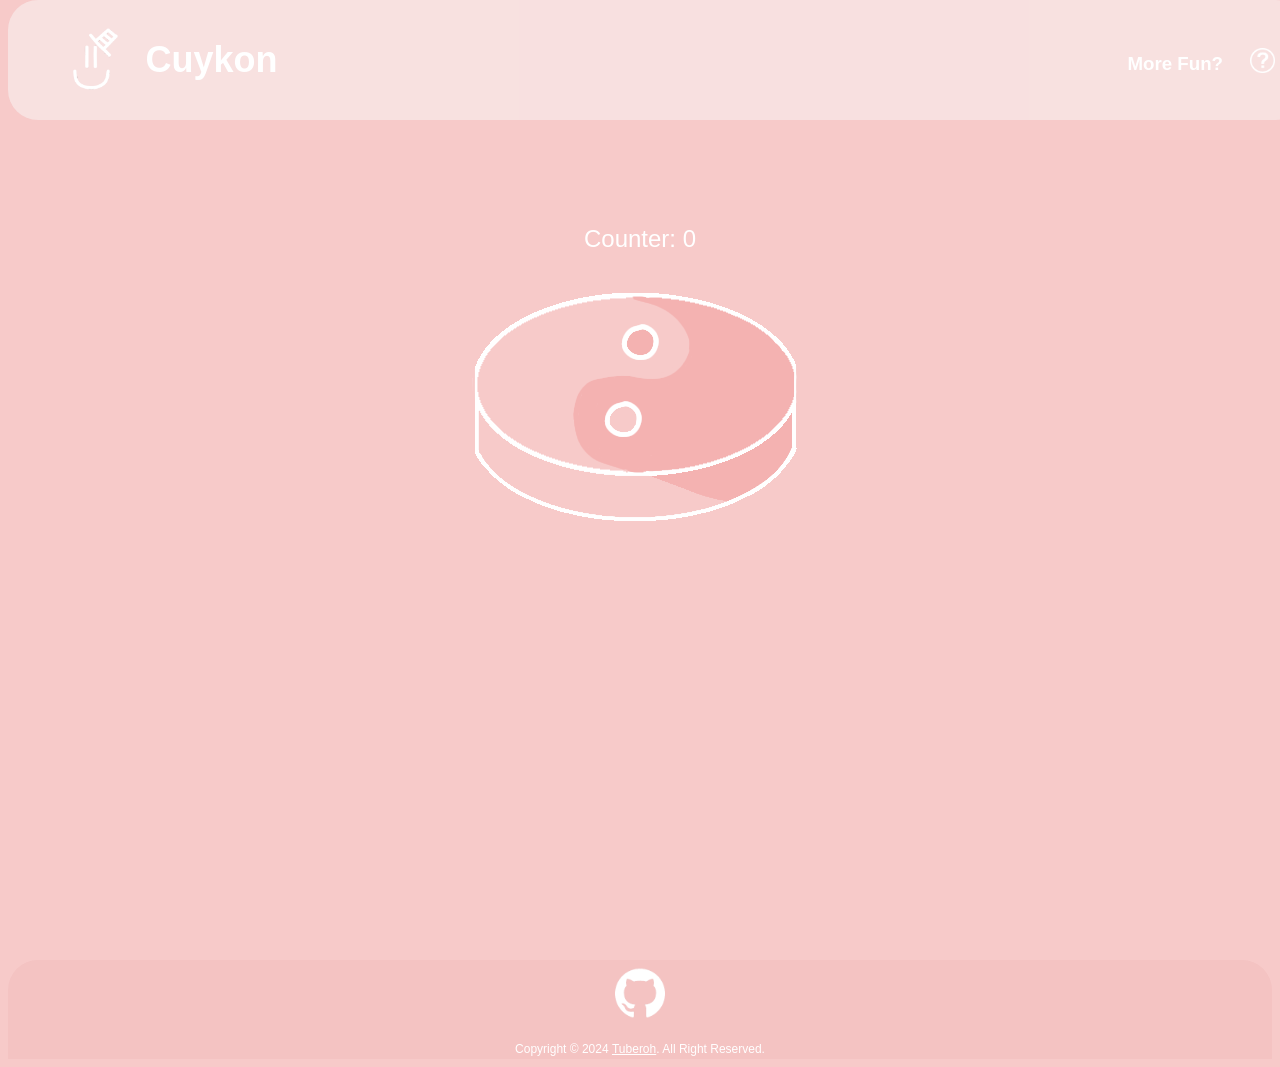
==== chill.html @ 299477a6 "new page with new button" ====
<!DOCTYPE html>
<html lang="en" data-bs-theme="light">
<head>
    <title>Cuykon - Clicking Button Game</title>
    <meta name="description" content="Click a Button and Enjoy The Sounds">
    <meta name="keywords" content="button, buttongame, button game, cuykon, cuykon button, button cuykon, fun game, fungame, soundbutton, sound button">
    <meta name="viewport" content="width=device-width, initial-scale=1" />
    <meta charset="UTF-8">
    <meta http-equiv="X-UA-Compatible" content="IE=edge">
    <link rel="icon" type="image/png" href="images/favicon.png">
    <link rel="stylesheet" href="Chill.css">
    <script src="https://ajax.googleapis.com/ajax/libs/jquery/3.5.1/jquery.min.js"></script>
    <link rel="stylesheet" href="https://cdnjs.cloudflare.com/ajax/libs/animate.css/4.1.1/animate.min.css">
    <script src=ButtonFunctionChill.js></script>
    <script src="Ham.js"></script>
</head>
<body>
    <div class="sticky">
        <nav class="navigation">
            <div class="hamburger"><img src="images/hamburger.svg" alt="Hamburger"></div>
                <div class="hamburger-content">
                    <a href="chill.html">Chill Button</a>
                    <a href="ElNano.html">F1 Button</a>
                    <a href="CuykonAnime.html">Anime Button</a>
                    <a href="index.html">Cuykon</a>
            </div>
            <div id="logocontainer">
            <a href="https://www.youtube.com/watch?v=dQw4w9WgXcQ"><img src="images/LogoDarkMode.svg" class="small_svg_80px" id="logo" alt="Cuykon Logo"/></a>
            </div> 
            <div id="text_logo">
            <h1>Cuykon</h1>
            </div>
            <div class="dropdown">
                <h3>More Fun?</h3>
                    <div class="dropdown-content">
                        <a href="chill.html">Chill Button</a>
                        <a href="ElNano.html">F1 Button</a>
                        <a href="Naruto.html">Anime Button</a>
                        <a href="index.html">Cuykon</a>
                    </div>
            </div>
            <div id="issuebuttoncontainer"> 
                <div class="tooltip">
                    <a href="https://github.com/cuykon/cuykon.github.io/issues"><img src=images/IssueButtonDarkMode.svg alt="Issue" class="small_svg_25px" id="issuebutton"/></a>
                        <span class="tooltiptext">Report a Bug</span>
                </div>
            </div> 
        </nav>    
    </div>
    
    <div>
        <div class="counter"><p id="counter">Counter: 0</p></div>
        <div class="Mainbutton-container"><button id="MainButton"></button></div>
        <div class="emojicontainer"><img class="small_svg_100px" id="EmojiSound" src="emoji/Nothing.png"></div>
    </div>
    <div class="stopbuttoncontainer"><button id="stopButton"></button></div>
        <footer>
            <div class="nav_bottom">
                <div class="social">
                    <a href=https://github.com/cuykon><img src="images/github-markDarkMode.svg" alt="GitHub" class="small_svg_50px" id="github"/></a>
                </div>
                <div id="copyright">
                <p>Copyright © 2024 <a href="https://github.com/Tuberoh">Tuberoh</a>. All Right Reserved.</p>
                </div>
            </div>
        </footer>
    <script>
    document.addEventListener('DOMContentLoaded', (event) => {
      document.addEventListener('contextmenu', event => event.preventDefault());
    });
  </script>
</body>
</html>
---- Chill.css ----
body{
    
            background-color: #F7CAC9;
    
        }  


        .Mainbutton-container {
            display: flex;
            justify-content: center;
            align-items: center;
            height: 250px;
            
            
        }

        #MainButton {
            background-image: url('images/buttonChill_unclicked-svg.svg');
            height: 250px;
            width: 350px;
            border: none;
            box-shadow: none;
            background-color: transparent;
            
            
        }
    
        @media (max-width: 480px){
            
            #MainButton {
                background-image: url('images/buttonChillsmall_unclicked.svg');
                height: 214px;
                width: 300px; 
            }
        }

        #MainButton.clicked {
            background-image: url('images/buttonChill_clicked-svg.svg');
        }

        @media (max-width: 480px){
    
            #MainButton.clicked{
        
                background-image: url('images/buttonChillsmall_clicked.svg');
        
            }
    
        }
        
        #counter {
            display: flex;
            justify-content: center;
            align-items: center;
            font-family: Arial;
            margin-top: 25vh;
            font-size: 150%;
            color: white;
        }

        .navigation{
            
            background-color: rgba(250, 248, 248, 0.5);
            padding: 1vh;
            height: auto;
            width: 100%;
            border-radius: 30px 30px 30px 30px;
            
        }

        #logocontainer{
        
            display: inline-block;
            vertical-align: middle;
            padding: 0.25vh;
            height: 80px;
            width: 80px;
            margin-left: 30px;
        }
        #logo{
    
            padding: 0.25vh;
    
        }


        #text_logo{
            
            display: inline-block;
            font-family: Arial, sans-serif;
            font-size: 24px;
            margin-left: 10px;
            vertical-align: middle;
            text-align: center;
            color: white;
            
        }
        
        #issuebuttoncontainer{
            
            display: inline-block;
            padding: 1vh;
            vertical-align: middle;
            position: absolute;
            right: 0;
            margin-top: 25px
            
            
    
        }
        #issuebutton{
    
            padding: 0.5vh;
    
        }

        .nav_bottom{ 
            
            background-color: #f4c3c2;
            height: 11vh;
            border-radius: 30px 30px 0 0;
            
        }

        .nav_bottom a{
    
            color: black;
            font-family: Arial;
    
        }

        .nav_bottom a:hover{
    
            color: dimgrey;
    
        }

        .social{
            
            height: 50px;
            display: flex;
            align-items: center;
            justify-content: center;
            padding: 10px;
            
 
        }

        #github{
    
            padding: 0.5vh;
    
        }

        #copyright{
    
            font-size: 12px;
            font-family: sans-serif;
            text-align: center;
            color: white;
            
        }

        #copyright a{
    
            color: white;
    
        }

        #copyright a:hover{
    
            color: whitesmoke;
    
        }

        .sticky {
            position: fixed;
            top: 0;
            width: 100%;
            
        }
        .tooltip {
            position: relative;
            display: inline-block;
        }

        .tooltip .tooltiptext {
            visibility: hidden;
            width: 70px;
            background-color: #fbfbfb;
            color: black;
            font-size: 12px;
            font-family: Arial;
            text-align: center;
            border-radius: 10px;
            padding: 5px 0;
            position: absolute;
            z-index: 1;
            top: 100%;
            
            margin-left: -60px;
  
            opacity: 0;
            transition: opacity 1s;
        }

        .tooltip:hover .tooltiptext {
            visibility: visible;
            opacity: 1;
        }

        .small_svg_50px{
    
            height: 50px;
            width: 50px;
    
        }

        .small_svg_25px{
            
            height: 25px;
            width: 25px;
    
        }

        .small_svg_80px{
    
            height: 80px;
            width: 80px;
    
        }

        .small_svg_100px{
    
            height: 100px;
            width: 100px;
    
        }

        #stopButton{
    
            background-image: url('images/StopButtonChill_unclicked.svg');
            background-size: cover;
            width: 150px; 
            height: 59px;
            border: none;
            box-shadow: none;
            background-color: transparent;
    
        }

        #stopButton.clicked{
    
            background-image: url('/images/StopButtonChill_clicked.svg');
            background-size: cover;
            width: 150px;
            height: 59px;
            border: none;
            box-shadow: none;
            background-color: transparent;
        }

        .stopbuttoncontainer{
    
            position: fixed;
            bottom: 0;
            left: 0;
            padding: 1vh;
            width: auto;
            height: auto;
            
        }

        .emojicontainer{
    
            display: flex;
            justify-content: center;
            align-items: center;
            margin-bottom: 35vh;
            padding: 1vh;
            border: none;
            box-shadow: none;
    
        }

        #EmojiSound{
    
            display: flex;
            justify-content: center;
            align-items: center;
            border: none;
            box-shadow: none;
    
        }

         #SiteButtonStateModeContainer{
            
            display: inline-block;
            padding: 1.5vh;
            vertical-align: middle;
            position: absolute;
            right: 50px;
            margin-top: 25px
        }

        #SiteButtonStateMode{
    
            cursor: pointer;
    
        }

        .dropdown {
            display: inline-block;
            position: absolute;
            margin-top: 25px;
            right: 65px;
            font-family: Arial, sans-serif;
            cursor: pointer;
            color: white;
            
        }
        .dropdown:hover{
    
            color: darkgray;
    
        }

        .dropdown-content {
            display: none;
            position: absolute;
            width: 90%;
            overflow: auto;
            box-shadow: 1px 8px 16px 1px rgba(0,0,0,0.2);
            background-color: #F7CAC9;
        }

        .dropdown:hover .dropdown-content {
            display: block;
        }

        .dropdown-content a {
            display: block;
            color: white;
            padding: 5px;
            text-decoration: none;
        }
        .dropdown-content a:hover {
            color: #FFFFFF;
            background-color: #f4c3c2;
        }

        .hamburger{
            display: none;
            cursor: pointer;
            font-size: 30px;
            margin-top: 35px;
            margin-right: 10px;
        }

        .hamburger img {
            
            width: 30px;
            height: 30px;
            transition: transform 0.3s ease;
        }

        .hamburger-content {
            display: none;
            position: absolute;
            width: 100%;
            overflow: auto;
            box-shadow: 1px 10px 10px 1px rgba(0,0,0,0.4);
            top: 100px;
            background-color: #F7CAC9;
        }

        .hamburger-content a {
            display: block;
            color: white;
            padding: 5px;
            text-decoration: none;
            font-family: Arial, sans-serif;
        }

        .hamburger-content a:hover {
            color: #FFFFFF;
            background-color: #f4c3c2;
        }

        @media (max-width: 570px) {
            .dropdown {
                display: none;
            }

            .hamburger {
                display: block;
                position: absolute;
            }
        }

        .rotation{
    
            transform: rotate(90deg);
    
        }
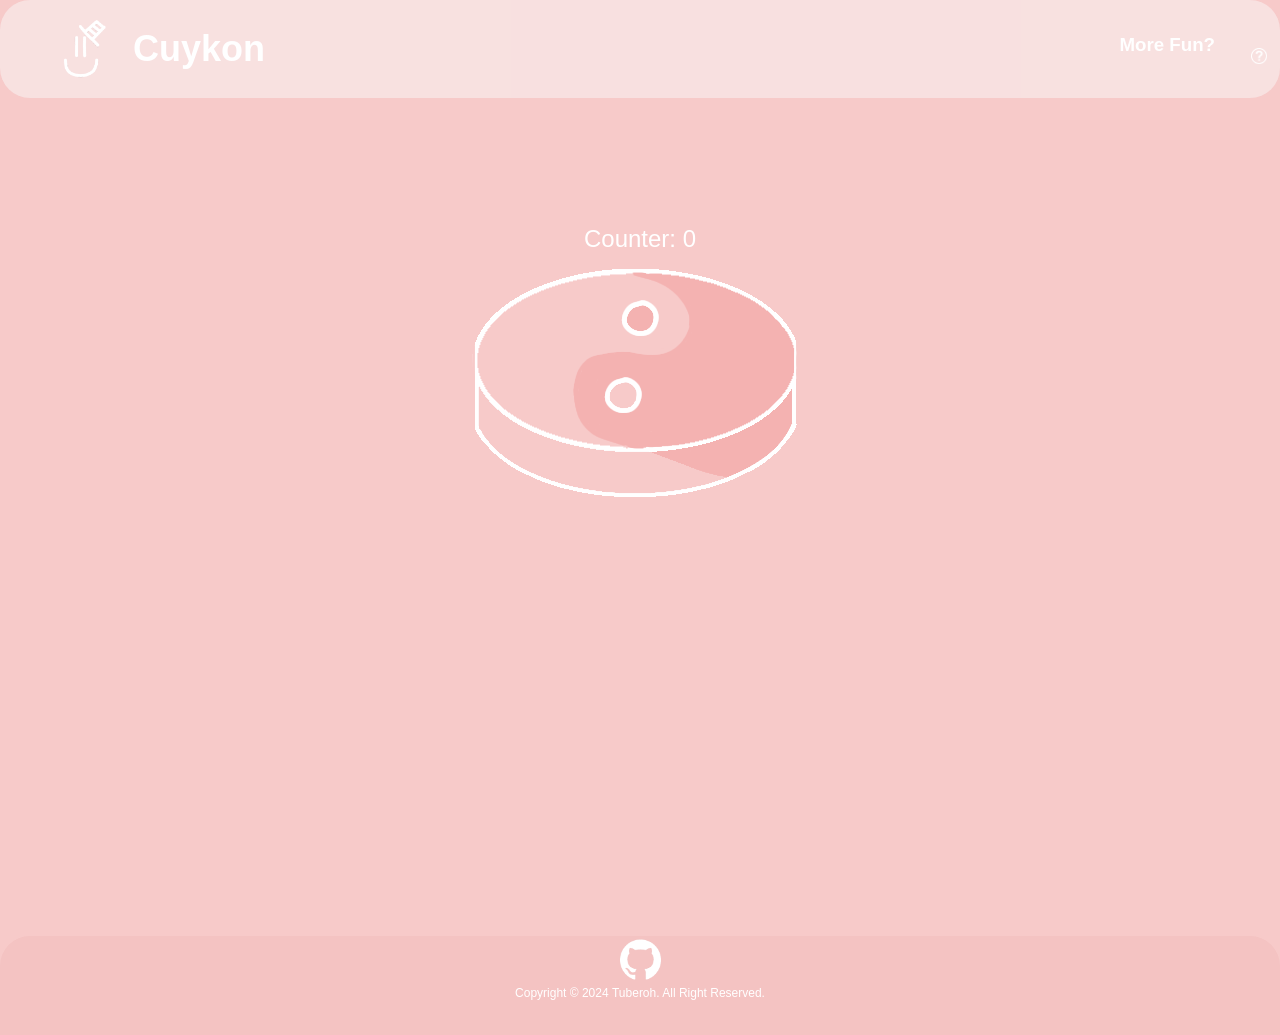
==== commit 197e57bf: "Update chill.html" ====
--- a/chill.html
+++ b/chill.html
@@ -13,6 +13,15 @@
     <link rel="stylesheet" href="https://cdnjs.cloudflare.com/ajax/libs/animate.css/4.1.1/animate.min.css">
     <script src=ButtonFunctionChill.js></script>
     <script src="Ham.js"></script>
+    <script src="cookiebanner.script.js"></script>
+    <style>
+        *{margin:0;padding:0;text-decoration:none;list-style:none;box-sizing:border-box;}
+    </style>
+    <script>
+        $(document).ready(function() {
+            cookieBanner.init();
+        });
+    </script>
 </head>
 <body>
     <div class="sticky">
@@ -35,7 +44,7 @@
                     <div class="dropdown-content">
                         <a href="chill.html">Chill Button</a>
                         <a href="ElNano.html">F1 Button</a>
-                        <a href="Naruto.html">Anime Button</a>
+                        <a href="CuykonAnime.html">Anime Button</a>
                         <a href="index.html">Cuykon</a>
                     </div>
             </div>
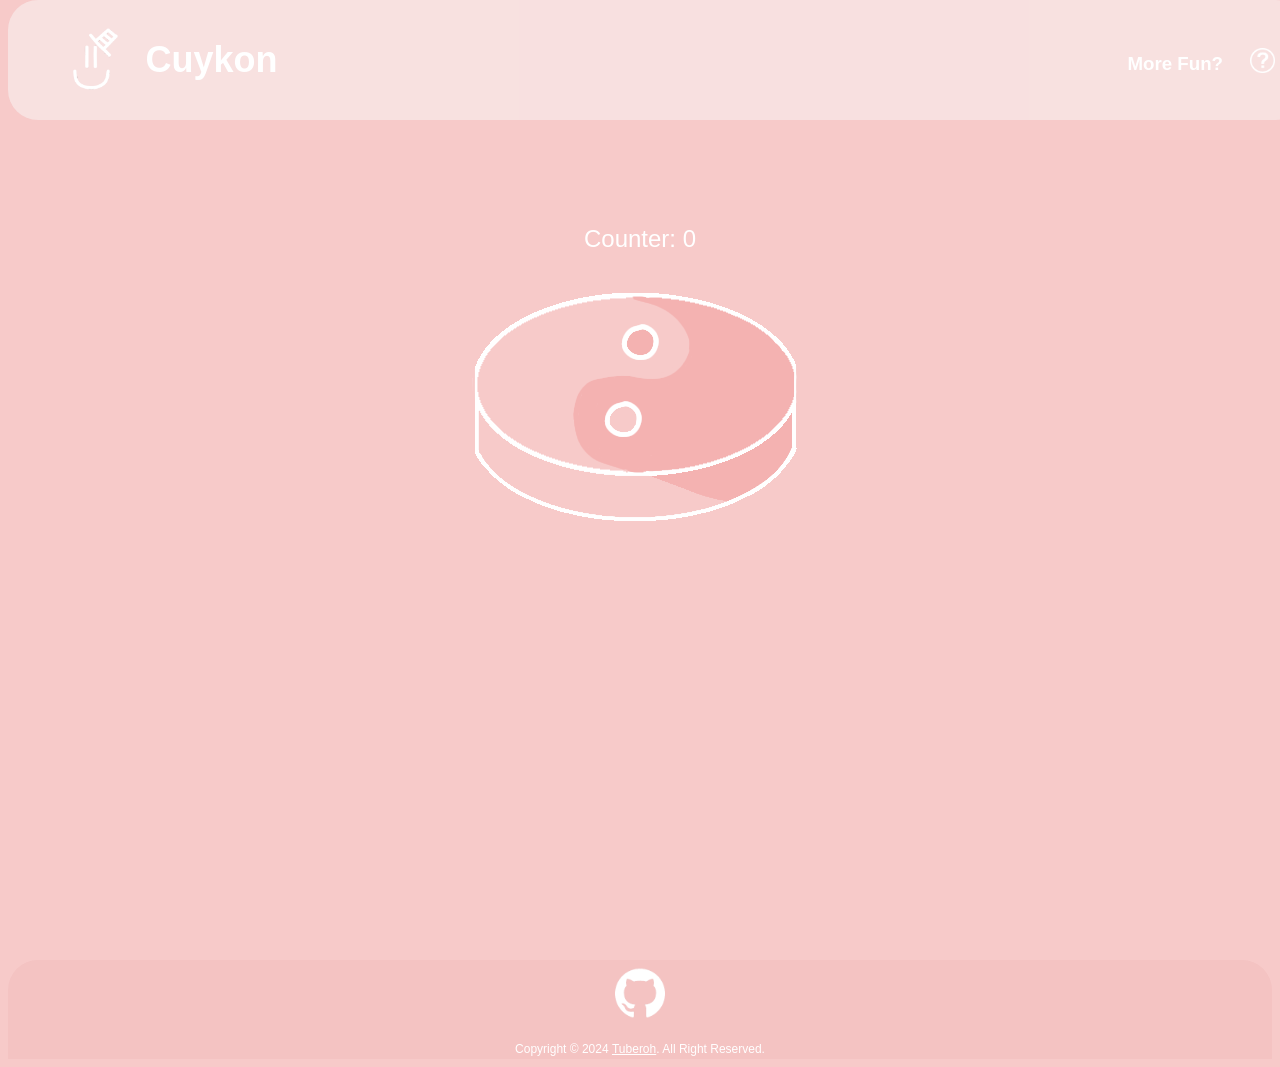
==== commit 6490404c: "Update chill.html" ====
--- a/chill.html
+++ b/chill.html
@@ -11,12 +11,10 @@
     <link rel="stylesheet" href="Chill.css">
     <script src="https://ajax.googleapis.com/ajax/libs/jquery/3.5.1/jquery.min.js"></script>
     <link rel="stylesheet" href="https://cdnjs.cloudflare.com/ajax/libs/animate.css/4.1.1/animate.min.css">
+    <link rel="stylesheet" href="cookiebanner.style.css">
     <script src=ButtonFunctionChill.js></script>
     <script src="Ham.js"></script>
     <script src="cookiebanner.script.js"></script>
-    <style>
-        *{margin:0;padding:0;text-decoration:none;list-style:none;box-sizing:border-box;}
-    </style>
     <script>
         $(document).ready(function() {
             cookieBanner.init();
--- a/cookiebanner.style.css
+++ b/cookiebanner.style.css
@@ -0,0 +1 @@
+@import "https://fonts.googleapis.com/css2?family=Poppins:wght@400;500&display=swap";:root{--cookieBannerLight:#ffffff;--cookieBannerDark:#393d4d}#cookieBanner *{margin:0;padding:0;text-decoration:none;list-style:none;font-family:Poppins,sans-serif;-webkit-box-sizing:border-box;box-sizing:border-box}#cookieBanner a,#cookieBanner button{cursor:pointer;color:inherit;font-family:inherit}#cookieBanner button{outline:0;border:none;-moz-appearance:none;appearance:none;-webkit-appearance:none;appearance:none}#cookieBanner em,#cookieBanner strong{font-weight:700;font-family:inherit}#cookieBanner a:hover{text-decoration:none;cursor:pointer}#cookieBanner a:focus,#cookieBanner input:focus{outline:0;list-style:none}#cookieBanner.light{background-color:#fff;background-color:var(--cookieBannerLight);color:#393d4d;color:var(--cookieBannerDark)}#cookieBanner.light p,#cookieBanner.light ul{color:#393d4d;color:var(--cookieBannerDark)}#cookieBanner.light h5{color:var(--cookieBannerDark)}#cookieBanner.light button#cookieReject{background:#fff;background:var(--cookieBannerLight)}#cookieBanner.dark{background-color:#393d4d;background-color:var(--cookieBannerDark);color:#fff;color:var(--cookieBannerLight)}#cookieBanner.dark p,#cookieBanner.dark ul{color:#fff;color:var(--cookieBannerLight)}#cookieBanner.dark h5{color:#fff;color:var(--cookieBannerLight)}#cookieBanner.dark button#cookieReject{background:0 0;color:#fff;color:var(--cookieBannerLight);border:1px solid #fff;border:1px solid var(--cookieBannerLight)}#cookieBanner{-webkit-box-sizing:border-box;box-sizing:border-box;position:fixed;padding:20px;border-radius:10px;-webkit-box-shadow:0 6px 6px rgba(0,0,0,.25);box-shadow:0 6px 6px rgba(0,0,0,.25);font-family:inherit;z-index:999997}#cookieBanner #closeIcon{width:20px;height:20px;cursor:pointer;color:#bfb9b9;overflow:hidden;opacity:.85;z-index:999999;position:absolute;top:4px;right:4px}#cookieBanner svg{display:block}#cookieBanner.display-left{left:30px;bottom:30px;max-width:395px}#cookieBanner.display-right{right:30px;bottom:30px;max-width:395px}#cookieBanner.display-top{top:30px;width:800px;left:50%;margin-left:-400px}#cookieBanner.display-bottom{bottom:30px;width:800px;left:50%;margin-left:-400px}#cookieBanner.display-bottom .content-wrap,#cookieBanner.display-top .content-wrap{display:-webkit-box;display:-ms-flexbox;display:flex;-webkit-box-pack:justify;-ms-flex-pack:justify;justify-content:space-between;-webkit-box-align:center;-ms-flex-align:center;align-items:center}#cookieBanner.display-bottom .msg-wrap,#cookieBanner.display-top .msg-wrap{max-width:65%;width:100%}#cookieBanner.display-bottom .msg-wrap,#cookieBanner.display-top .msg-wrap{margin-bottom:0}#cookieBanner.display-bottom #cookieSettings,#cookieBanner.display-top #cookieSettings{margin-bottom:0}#cookieBanner.display-bottom #cookieTypes,#cookieBanner.display-top #cookieTypes{margin-top:20px}#cookieBanner .btn-wrap{display:-webkit-box;display:-ms-flexbox;display:flex;-webkit-box-orient:horizontal;-webkit-box-direction:normal;-ms-flex-direction:row;flex-direction:row;font-weight:700;-webkit-box-pack:center;-ms-flex-pack:center;justify-content:center;margin:0 -5px;-ms-flex-wrap:wrap;flex-wrap:wrap}#cookieBanner .btn-wrap button{-webkit-box-flex:1;-ms-flex-positive:1;flex-grow:1;padding:0 7px;margin:0 5px 10px;border-radius:20px;cursor:pointer;white-space:nowrap;min-width:130px;line-height:36px;border:none;font-family:inherit;font-size:16px;-webkit-transition:-webkit-box-shadow .3s;transition:-webkit-box-shadow .3s;-o-transition:box-shadow .3s;transition:box-shadow .3s;transition:box-shadow .3s,-webkit-box-shadow .3s}#cookieBanner .btn-wrap button:hover{-webkit-transition:-webkit-box-shadow .4s cubic-bezier(.25,.8,.25,1),-webkit-transform .4s cubic-bezier(.25,.8,.25,1);transition:-webkit-box-shadow .4s cubic-bezier(.25,.8,.25,1),-webkit-transform .4s cubic-bezier(.25,.8,.25,1);-o-transition:box-shadow .4s cubic-bezier(.25,.8,.25,1),transform .4s cubic-bezier(.25,.8,.25,1);transition:box-shadow .4s cubic-bezier(.25,.8,.25,1),transform .4s cubic-bezier(.25,.8,.25,1);transition:box-shadow .4s cubic-bezier(.25,.8,.25,1),transform .4s cubic-bezier(.25,.8,.25,1),-webkit-box-shadow .4s cubic-bezier(.25,.8,.25,1),-webkit-transform .4s cubic-bezier(.25,.8,.25,1);-webkit-box-shadow:0 2px 5px 0 rgba(0,0,0,.3);box-shadow:0 2px 5px 0 rgba(0,0,0,.3);-webkit-transform:translate3d(0,-1px,0);transform:translate3d(0,-1px,0)}#cookieBanner #cookieSettings{font-size:12px;font-weight:700;display:-webkit-box;display:-ms-flexbox;display:flex;-webkit-box-align:center;-ms-flex-align:center;align-items:center;text-transform:uppercase;cursor:pointer;font-weight:400;margin-bottom:20px}#cookieBanner #cookieSettings svg{vertical-align:middle;margin-right:8px}#cookieBanner h4{font-family:inherit;font-weight:700;font-size:18px}#cookieBanner .title-wrap{display:-webkit-box;display:-ms-flexbox;display:flex;-webkit-box-align:center;-ms-flex-align:center;align-items:center;margin-bottom:10px}#cookieBanner .title-wrap svg{margin-right:10px}#cookieBanner h5{font-family:inherit;font-weight:700;font-size:12px;margin-bottom:10px;text-transform:uppercase}#cookieBanner p,#cookieBanner ul{font-size:14px;margin-bottom:20px}#cookieBanner p:last-child{margin-bottom:0;text-align:left}#cookieBanner li{width:49%;display:inline-block}#cookieBanner a{text-decoration:none;font-size:14px;padding-bottom:2px;border-bottom:1px dotted rgba(255,255,255,.75);-webkit-transition:all .3s ease-in;-o-transition:all .3s ease-in;transition:all .3s ease-in}#cookieTypes label{text-transform:uppercase;font-size:13px}#cookieBanner button:disabled{opacity:.3}#cookieBanner input[type=checkbox]{-webkit-appearance:auto;-moz-appearance:auto;appearance:auto;-webkit-font-smoothing:antialiased;text-rendering:optimizeSpeed;width:14px;height:14px;margin:4px 10px 0 0;display:block;float:left;position:relative;outline:0;border:none}#cookieBanner input[type=checkbox]:checked:after{background:#d3d3d3;content:"\2714";color:grey}#cookieBanner input[type=checkbox]:after{content:"";vertical-align:middle;text-align:center;line-height:13px;position:absolute;cursor:pointer;height:14px;width:14px;left:0;top:0;font-size:10px;background:#d3d3d3}#cookieBanner.display-bottom.full-width-true,#cookieBanner.display-top.full-width-true{width:100%;max-width:100%;left:auto;right:auto;bottom:auto;top:0;border-radius:0;margin:auto}#cookieBanner.display-bottom.full-width-true{bottom:0;top:auto;-webkit-box-shadow:0 -3px 3px rgb(0 0 0/25%);box-shadow:0 -3px 3px rgb(0 0 0/25%)}#cookieBanner.display-bottom.full-width-true .title-wrap,#cookieBanner.display-top.full-width-true .title-wrap{display:none}#cookieBanner.display-bottom.full-width-true .btn-wrap button,#cookieBanner.display-top.full-width-true .btn-wrap button{margin-bottom:10px}@media only screen and (max-width:800px){#cookieBanner.display-bottom,#cookieBanner.display-top{width:100%;max-width:100%;left:auto;right:auto;bottom:auto;top:0;border-radius:0;margin:auto}#cookieBanner.display-bottom{bottom:0;top:auto;-webkit-box-shadow:0 -3px 3px rgb(0 0 0/25%);box-shadow:0 -3px 3px rgb(0 0 0/25%)}#cookieBanner.display-bottom .btn-wrap button,#cookieBanner.display-top .btn-wrap button{margin-bottom:10px}#cookieBanner.display-bottom .msg-wrap,#cookieBanner.display-top .msg-wrap{margin-right:20px}}@media only screen and (max-width:600px){#cookieBanner.display-left,#cookieBanner.display-right{width:100%;max-width:100%;left:auto;right:auto;bottom:0;border-radius:0;-webkit-box-shadow:0 -3px 3px rgb(0 0 0/25%);box-shadow:0 -3px 3px rgb(0 0 0/25%)}#cookieBanner.display-bottom .content-wrap,#cookieBanner.display-top .content-wrap{display:block}#cookieBanner.display-bottom .msg-wrap,#cookieBanner.display-top .msg-wrap{max-width:100%}#cookieBanner.display-bottom #cookieSettings,#cookieBanner.display-top #cookieSettings{margin-bottom:20px}}
